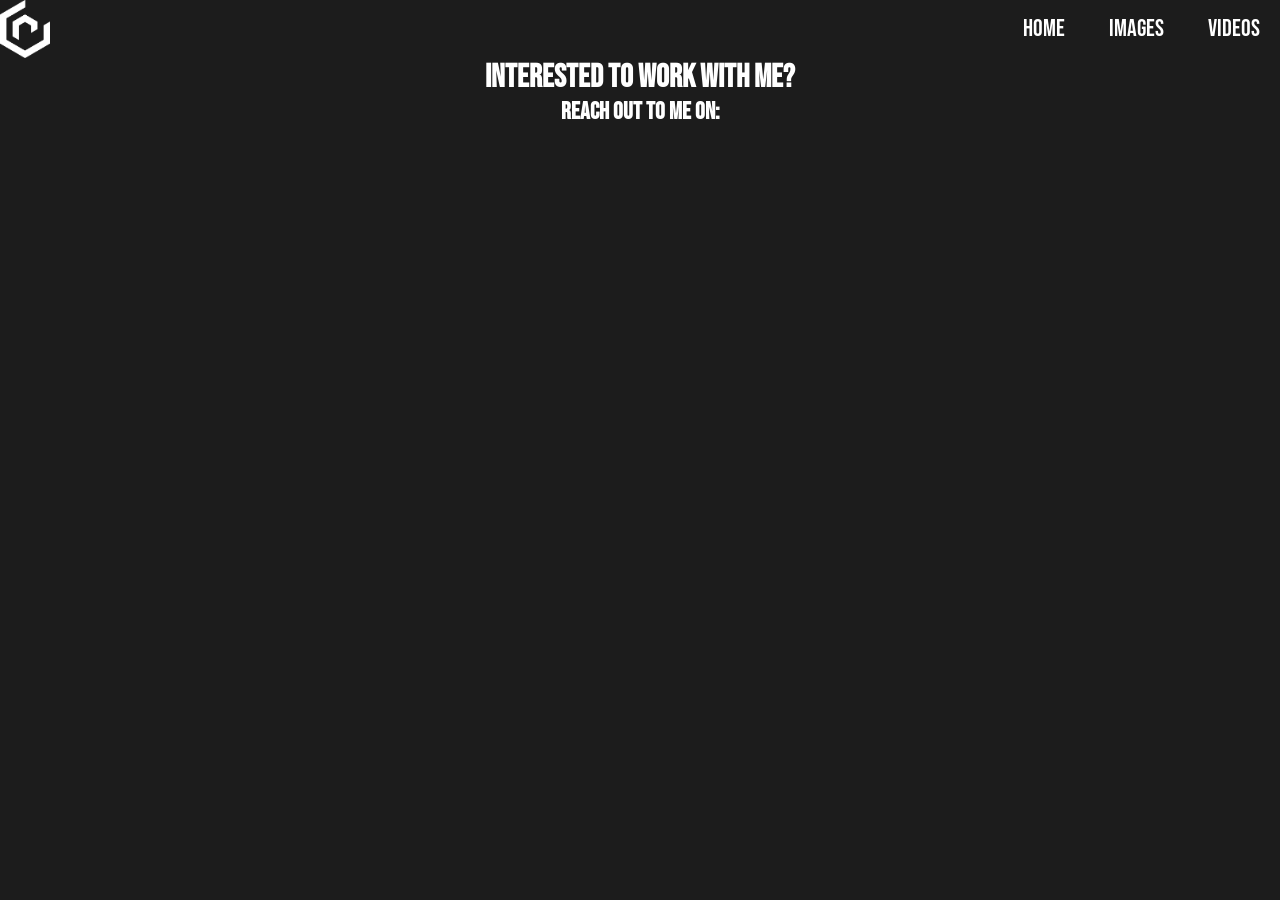
==== get_in_touch.html @ 2e94a70f "update few updates" ====
<!DOCTYPE html>
<html lang="en">
<head>
    <meta charset="UTF-8">
    <meta name="viewport" content="width=device-width, initial-scale=1.0">
    <link rel="stylesheet" href="main.css">
    <title>gabereal-portfolio</title>
<body>
    
    <header>
        <img class="logo" src="assets/greal-logo.png" width="50px" alt="logo">
        <nav>
            <ul class="nav-links">
                <li><a href="home.html">Home</a></li>
                <li><a href="images.html">Images</a></li>
                <li><a href="videos.html">Videos</a></li>
            </ul>
        </nav>
    </header>
    <div class="header_text">
        <h1>Interested to work with me?</h1>
        <h2>Reach out to me on:</h2>
    </div>
    <div class="column">
        
    </div>
</body>
</html>
---- main.css ----
@import url('https://fonts.googleapis.com/css2?family=Bebas+Neue&family=Figtree:ital,wght@0,300..900;1,300..900&display=swap');

.figtree {
  font-family: "Figtree", sans-serif;
  font-optical-sizing: auto;
  font-weight: auto;
  font-style: normal;
}

.bebas-neue-regular {
  font-family: "Bebas Neue", sans-serif;
  font-weight: 400;
  font-style: normal;
}

* {
    box-sizing: border-box;
    margin: 0;
    padding: 0;
    background-color: #1c1c1c;
}

h1, h2{
    font-family: "Bebas Neue", sans-serif;
    color: #ffffff;
    text-align: center;
}

a, button, li{
    font-family: "Bebas Neue", sans-serif;
    font-weight: 400;
    font-size: 24px;
    text-decoration: none;
    color: #ffffff;
}

header {
    display: flex;
    justify-content: space-between;
    align-items: center;
    padding: 30px, 10%;
}

.nav-links {
    list-style: none;
}

.nav-links li{
    display: inline-block;
    padding: 0px 20px;
}

.nav-links li a{
    transition: all 0.3s ease 0s;   
}

.nav-links li a:hover {
    color: #fed519;
}

button {
    padding: 10px 20px;
    border: none;
    cursor: pointer;
    border-radius: 15px;
    transition: all 0.3s ease 0s; 
}

button:hover{
    background-color: #fed519;
    color: #1c1c1c;
    
}

.header_text{
    padding-top: 10px 40px;
    border: none;
    background-color: #fed519;
}

.column {
  float: center;
  width: 33.3%;
  margin-bottom: 16px;
  padding: 0 8px;
}

.card {
  box-shadow: 0 4px 8px 0 rgba(0, 0, 0, 0.2);
}



@media (min-width: 768px) {
    header {
    display: flex;
    justify-content: space-between;
    align-items: center;
    padding: 10px, 10%;
}
}
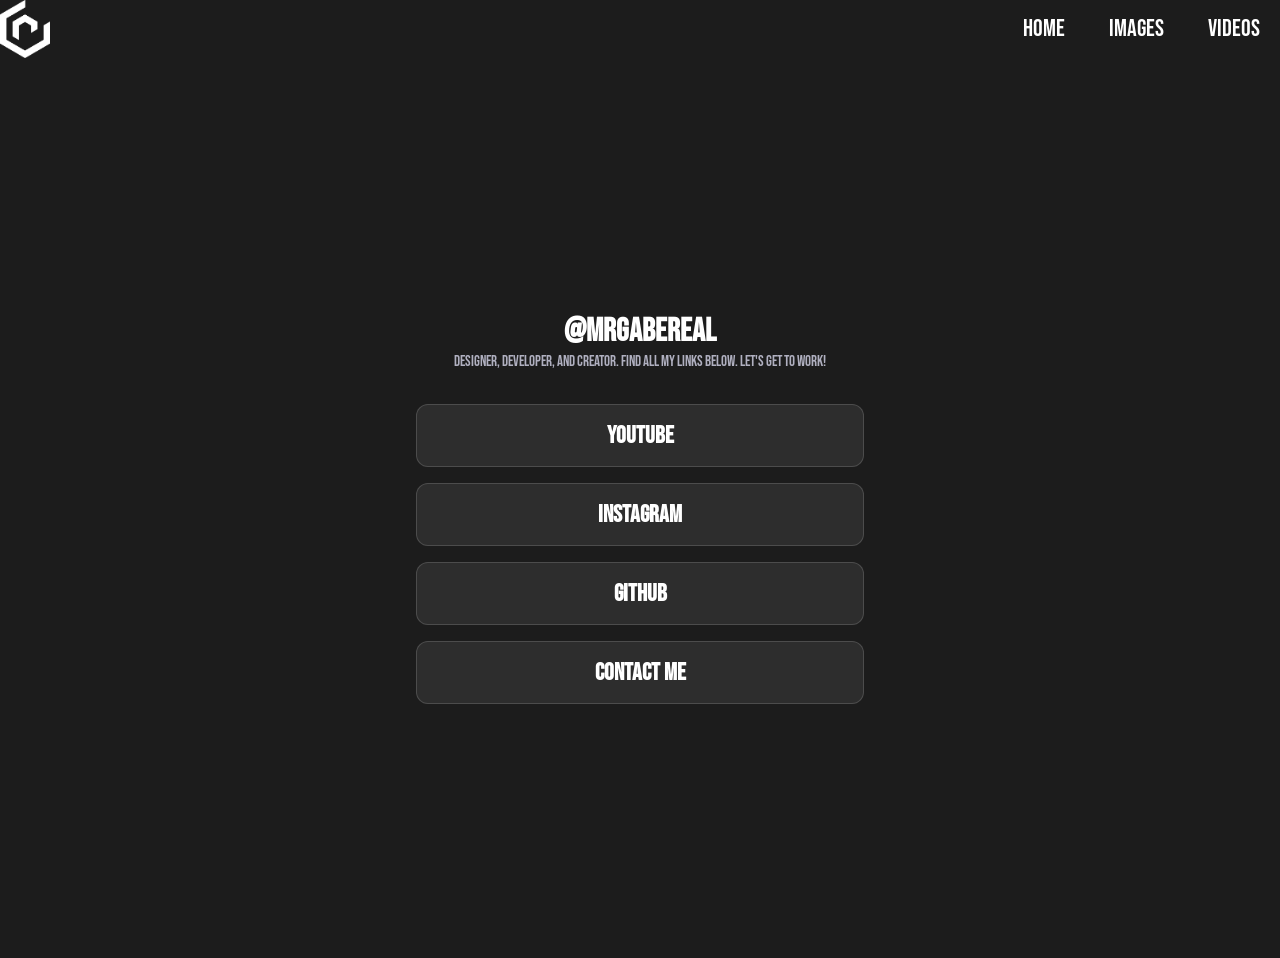
==== commit be8d975e: "links page complete all socials done" ====
--- a/get_in_touch.html
+++ b/get_in_touch.html
@@ -17,12 +17,21 @@
             </ul>
         </nav>
     </header>
-    <div class="header_text">
-        <h1>Interested to work with me?</h1>
-        <h2>Reach out to me on:</h2>
+
+    <div class="bg">
+        <div class="container">
+            <div class="profile">
+                <h1 class="username">@mrgabereal</h1>
+                <p class="bio">Designer, developer, and creator. Find all my links below. Let's get to work!</p>
+            </div>
+            <nav class="links-list" aria-label="Social Links">
+                <a href="https://www.youtube.com/@mrgabereal" target="_blank" rel="noopener" class="link-btn">YouTube</a>
+                <a href="https://www.instagram.com/mrgabereal/" target="_blank" rel="noopener" class="link-btn">Instagram</a>
+                <a href="https://github.com/ravengabr1el" target="_blank" rel="noopener" class="link-btn">GitHub</a>
+                <a href="mailto:ravengabrielsipin@gmail.com" class="link-btn">Contact Me</a>
+            </nav>
+        </div>
     </div>
-    <div class="column">
-        
-    </div>
+    
 </body>
 </html>
--- a/main.css
+++ b/main.css
@@ -78,18 +78,60 @@
     background-color: #fed519;
 }
 
-.column {
-  float: center;
-  width: 33.3%;
-  margin-bottom: 16px;
-  padding: 0 8px;
+.bg{
+  min-height: 100vh;
+  display: flex;
+  justify-content: center;
+  align-items: center;
+  padding: 2rem 1rem;
 }
 
-.card {
-  box-shadow: 0 4px 8px 0 rgba(0, 0, 0, 0.2);
+.container {
+  width: 100%;
+  max-width: 480px;
+  text-align: center;
 }
 
+.profile{
+    margin-bottom: 2rem;
+}
 
+.bio {
+  font-family: "Bebas Neue", sans-serif;
+  font-size: 0.95rem;
+  color: #b0b0c0;
+  line-height: 1.4;
+}
+
+.links-list {
+  display: flex;
+  flex-direction: column;
+  gap: 1rem;
+}
+
+.link-btn {
+  display: block;
+  width: 100%;
+  padding: 1rem 1.25rem;
+  background-color: rgba(255, 255, 255, 0.08);
+  color: #ffffff;
+  text-decoration: none;
+  font-weight: 600;
+  border: 1px solid rgba(255, 255, 255, 0.15);
+  border-radius: 12px;
+  transition: transform 0.2s ease, background-color 0.2s ease;
+}
+
+.link-btn:hover,
+.link-btn:focus-visible {
+  background-color: #fed519;
+  color: #12121a;
+  transform: translateY(-2px);
+}
+
+.container {
+  padding: 0 16px;
+}
 
 @media (min-width: 768px) {
     header {
